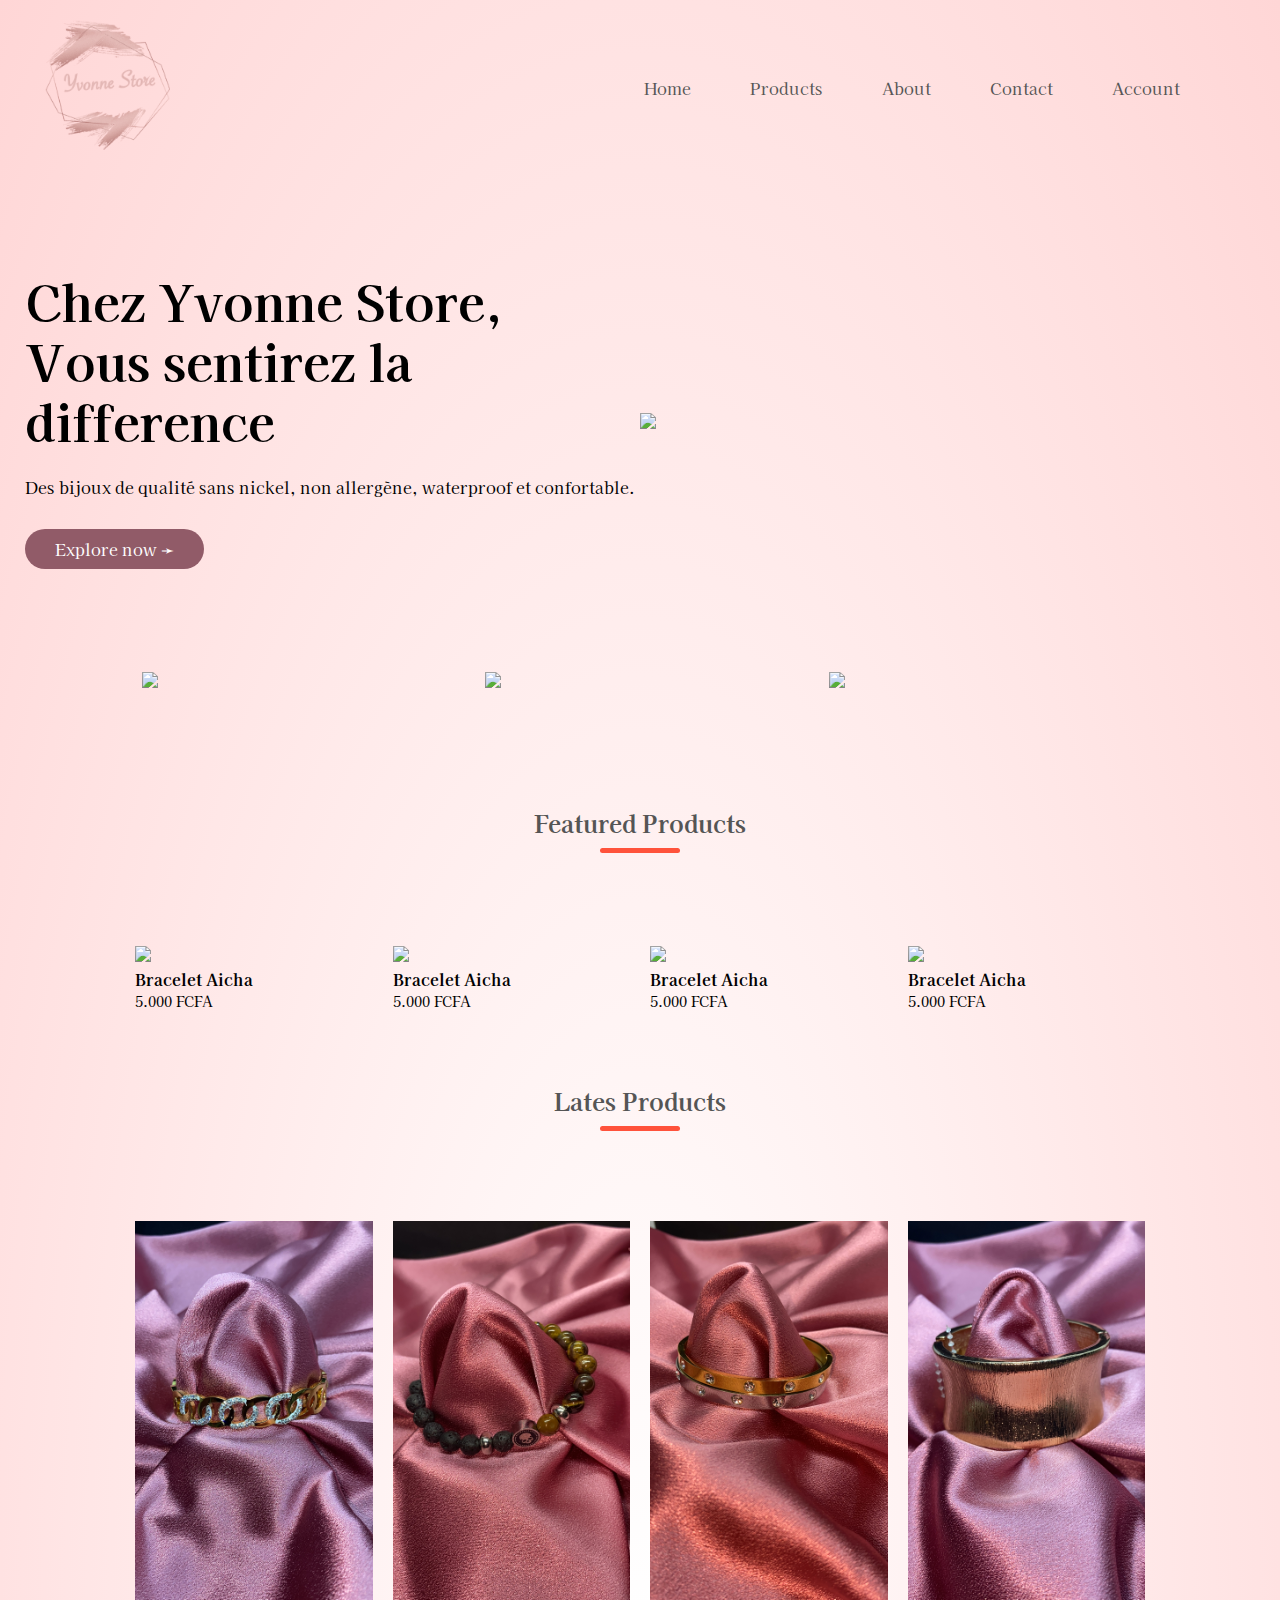
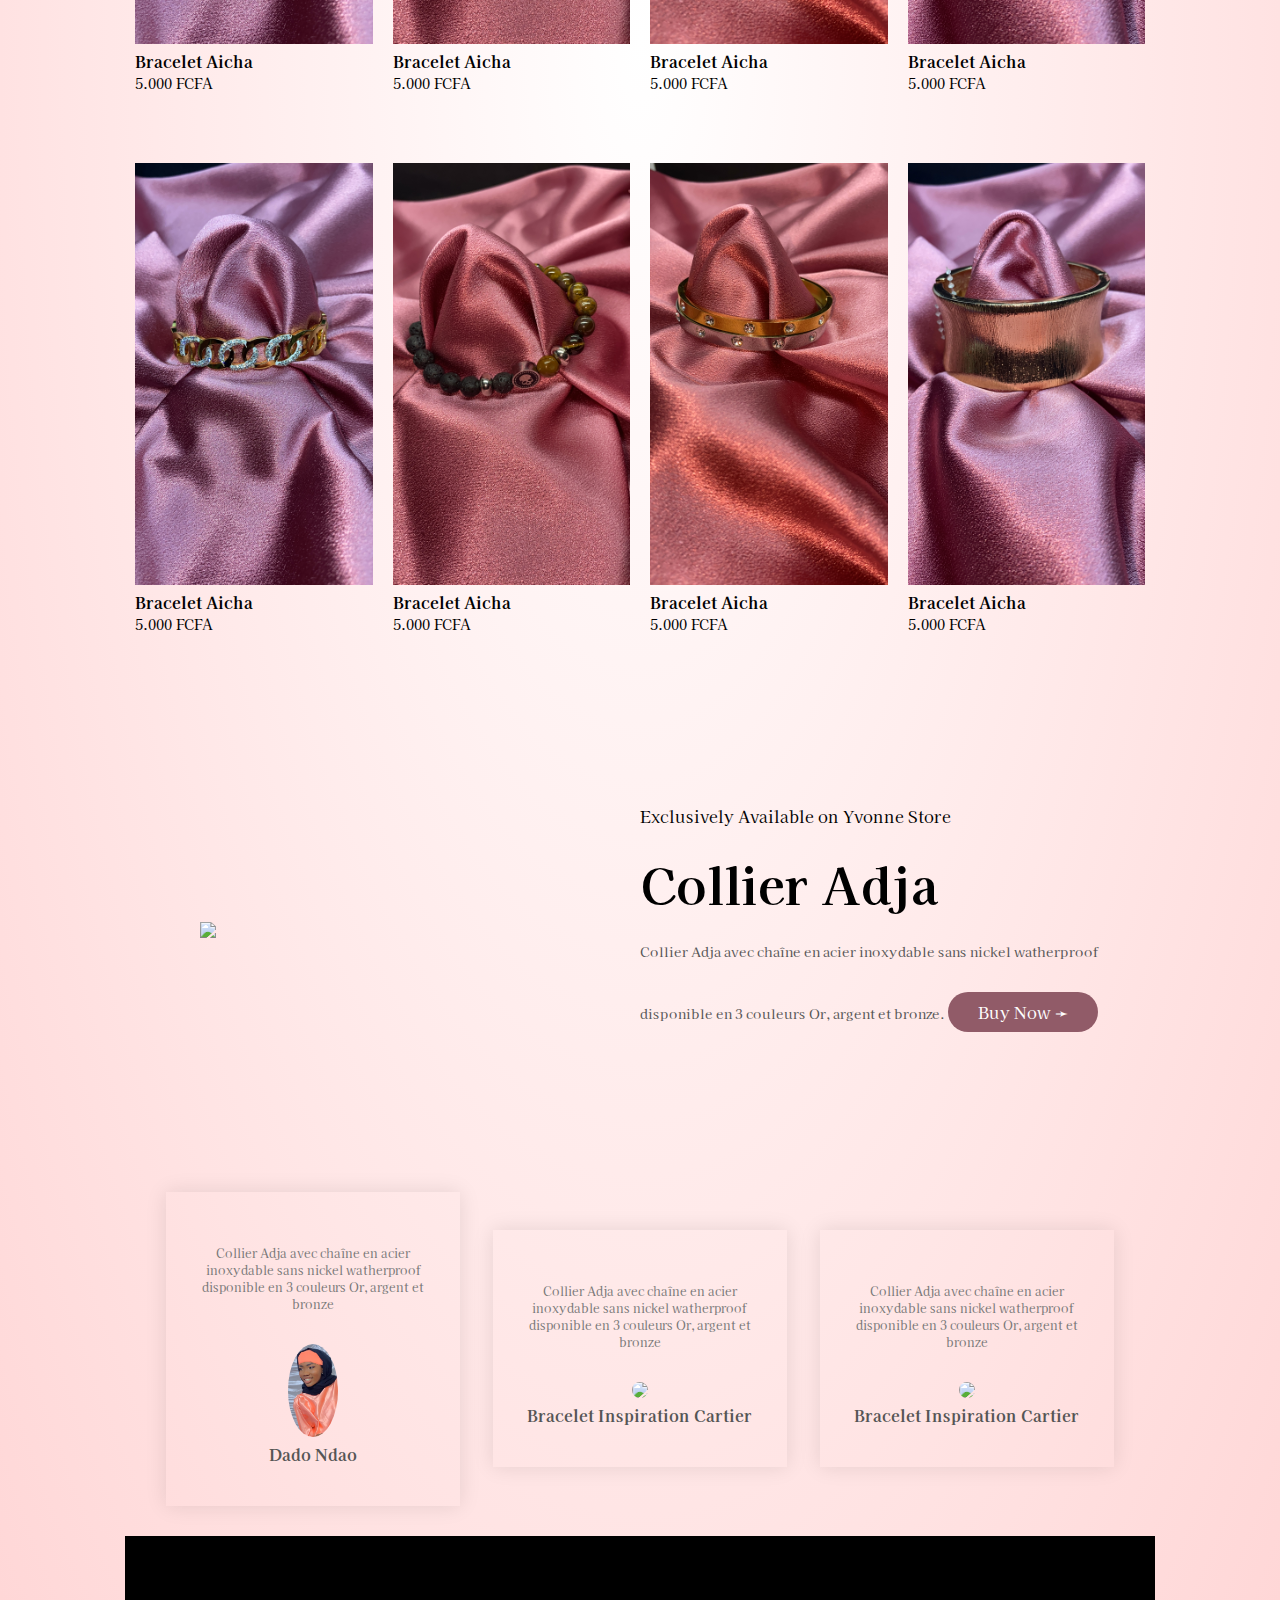
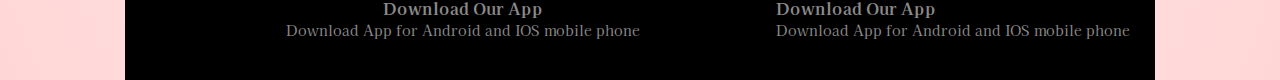
==== accueil.html @ bbd40a41 "page d'acceuil" ====
<!DOCTYPE html>
<html lang="en">
<head>
    <meta charset="UTF-8">
    <meta http-equiv="X-UA-Compatible" content="IE=edge">
    <meta name="viewport" content="width=device-width, initial-scale=1.0">
    <meta name="referrer" content="strict-origin" />
    <title>Yvonne Store</title>
    <link rel="stylesheet" href="style.css">
    <link rel="preconnect" href="https://fonts.googleapis.com">
    <link rel="preconnect" href="https://fonts.gstatic.com" crossorigin>
    <link href="https://fonts.googleapis.com/css2?family=Kaisei+HarunoUmi:wght@400;500;700&display=swap" rel="stylesheet">
    <link rel="stylesheet" href="https://cdn.jsdelivr.net/npm/@fortawesome/fontawesome-free@5.15.4/css/fontawesome.min.css" integrity="sha384-jLKHWM3JRmfMU0A5x5AkjWkw/EYfGUAGagvnfryNV3F9VqM98XiIH7VBGVoxVSc7" crossorigin="anonymous"> 
    
</head>
<body>
    <div class="header">
    <div class="container">
        <div class="navbar">
            <div class="logo">
                <img src="images/logo.png" width="125px">
            </div>
            <nav>
                <ul>
                    <li><a href="">Home</a></li>
                    <li><a href="">Products</a></li>
                    <li><a href="">About</a></li>
                    <li><a href="">Contact</a></li>
                    <li><a href="">Account</a></li>
                </ul>
            </nav>
        </div>
    <div class="row">
        <div class="col-2">
            <h1>Chez Yvonne Store, <br>Vous sentirez la difference</h1>
            <p>Des bijoux de qualité sans nickel, non allergène, waterproof et confortable.</p>
            <a href="" class="btn">Explore now &#x279B;</a>
        </div>
        <div class="col-2">
        <img src="images/ image1.png">
        </div>
    </div>
    </div>
</div>
   <!------- Featured Categories ----->
<div class="categories">
    <div class="small-container">
        <div class="row">
            <div class="col-3">
                <img src="images/article01.png">
            </div>
            <div class="col-3">
                <img src="images/article07.png">
            </div>
             <div class="col-3">
                <img src="images/article04.png">
            </div>
        </div>
    </div>
</div>
 <!------- Featured Products ----->
 <div class="small-container">
     <h2 class="title">Featured Products</h2>
     <div class="row">
         <div class="col-4">
             <img src="images/article09.png">
             <h4>Bracelet Aicha</h4>
             <div class="rating">
                <i class="fa fa-star" aria-hidden="true"></i>
                <i class="fa fa-star" aria-hidden="true"></i>
                <i class="fa fa-star" aria-hidden="true"></i>
                <i class="fa fa-star" aria-hidden="true"></i>
                <i class="fa fa-star" aria-hidden="true"></i> 
             </div>
             <p>5.000 FCFA </p>
         </div>
         <div class="col-4">
            <img src="images/article05.png">
            <h4>Bracelet Aicha</h4>
            <div class="rating">
               <i class="fa fa-star" aria-hidden="true"></i>
               <i class="fa fa-star" aria-hidden="true"></i>
               <i class="fa fa-star" aria-hidden="true"></i>
               <i class="fa fa-star" aria-hidden="true"></i>
               <i class="fa fa-star" aria-hidden="true"></i> 
            </div>
            <p>5.000 FCFA </p>
        </div>
        <div class="col-4">
            <img src="images/article6.png">
            <h4>Bracelet Aicha</h4>
            <div class="rating">
               <i class="fa fa-star" aria-hidden="true"></i>
               <i class="fa fa-star" aria-hidden="true"></i>
               <i class="fa fa-star" aria-hidden="true"></i>
               <i class="fa fa-star" aria-hidden="true"></i>
               <i class="fa fa-star" aria-hidden="true"></i> 
            </div>
            <p>5.000 FCFA </p>
        </div>
        <div class="col-4">
            <img src="images/article03.png">
            <h4>Bracelet Aicha</h4>
            <div class="rating">
               <i class="fa fa-star" aria-hidden="true"></i>
               <i class="fa fa-star" aria-hidden="true"></i>
               <i class="fa fa-star" aria-hidden="true"></i>
               <i class="fa fa-star" aria-hidden="true"></i>
               <i class="fa fa-star" aria-hidden="true"></i> 
            </div>
            <p>5.000 FCFA </p>
        </div>
     </div>
     <h2 class="title">Lates Products</h2>
     <div class="row">
        <div class="col-4">
            <img src="images/article2.jpeg">
            <h4>Bracelet Aicha</h4>
            <div class="rating">
               <i class="fa fa-star" aria-hidden="true"></i>
               <i class="fa fa-star" aria-hidden="true"></i>
               <i class="fa fa-star" aria-hidden="true"></i>
               <i class="fa fa-star" aria-hidden="true"></i>
               <i class="fa fa-star" aria-hidden="true"></i> 
            </div>
            <p>5.000 FCFA </p>
        </div>
        <div class="col-4">
           <img src="images/article10.JPG">
           <h4>Bracelet Aicha</h4>
           <div class="rating">
              <i class="fa fa-star" aria-hidden="true"></i>
              <i class="fa fa-star" aria-hidden="true"></i>
              <i class="fa fa-star" aria-hidden="true"></i>
              <i class="fa fa-star" aria-hidden="true"></i>
              <i class="fa fa-star" aria-hidden="true"></i> 
           </div>
           <p>5.000 FCFA </p>
       </div>
       <div class="col-4">
           <img src="images/article12.JPG">
           <h4>Bracelet Aicha</h4>
           <div class="rating">
              <i class="fa fa-star" aria-hidden="true"></i>
              <i class="fa fa-star" aria-hidden="true"></i>
              <i class="fa fa-star" aria-hidden="true"></i>
              <i class="fa fa-star" aria-hidden="true"></i>
              <i class="fa fa-star" aria-hidden="true"></i> 
           </div>
           <p>5.000 FCFA </p>
       </div>
       <div class="col-4">
           <img src="images/article13.JPG">
           <h4>Bracelet Aicha</h4>
           <div class="rating">
              <i class="fa fa-star" aria-hidden="true"></i>
              <i class="fa fa-star" aria-hidden="true"></i>
              <i class="fa fa-star" aria-hidden="true"></i>
              <i class="fa fa-star" aria-hidden="true"></i>
              <i class="fa fa-star" aria-hidden="true"></i> 
           </div>
           <p>5.000 FCFA </p>
       </div>
       <div class="row">
        <div class="col-4">
            <img src="images/article2.jpeg">
            <h4>Bracelet Aicha</h4>
            <div class="rating">
               <i class="fa fa-star" aria-hidden="true"></i>
               <i class="fa fa-star" aria-hidden="true"></i>
               <i class="fa fa-star" aria-hidden="true"></i>
               <i class="fa fa-star" aria-hidden="true"></i>
               <i class="fa fa-star" aria-hidden="true"></i> 
            </div>
            <p>5.000 FCFA </p>
        </div>
        <div class="col-4">
           <img src="images/article10.JPG">
           <h4>Bracelet Aicha</h4>
           <div class="rating">
              <i class="fa fa-star" aria-hidden="true"></i>
              <i class="fa fa-star" aria-hidden="true"></i>
              <i class="fa fa-star" aria-hidden="true"></i>
              <i class="fa fa-star" aria-hidden="true"></i>
              <i class="fa fa-star" aria-hidden="true"></i> 
           </div>
           <p>5.000 FCFA </p>
       </div>
       <div class="col-4">
           <img src="images/article12.JPG">
           <h4>Bracelet Aicha</h4>
           <div class="rating">
              <i class="fa fa-star" aria-hidden="true"></i>
              <i class="fa fa-star" aria-hidden="true"></i>
              <i class="fa fa-star" aria-hidden="true"></i>
              <i class="fa fa-star" aria-hidden="true"></i>
              <i class="fa fa-star" aria-hidden="true"></i> 
           </div>
           <p>5.000 FCFA </p>
       </div>
       <div class="col-4">
           <img src="images/article13.JPG">
           <h4>Bracelet Aicha</h4>
           <div class="rating">
              <i class="fa fa-star" aria-hidden="true"></i>
              <i class="fa fa-star" aria-hidden="true"></i>
              <i class="fa fa-star" aria-hidden="true"></i>
              <i class="fa fa-star" aria-hidden="true"></i>
              <i class="fa fa-star" aria-hidden="true"></i> 
           </div>
           <p>5.000 FCFA </p>
       </div>
 </div>
 <!-------------------offer------------------>
 <div class="offer">
     <div class="small-container">
         <div class="row">
             <div class="col-2">
                 <img src="images/article01.png" class="offer-img">
             </div>
             <div class="col-2">
                 <p>Exclusively Available on Yvonne Store</p>
                 <h1>Collier Adja</h1>
                 <small>
                    Collier Adja avec chaîne en acier inoxydable sans
                    nickel watherproof disponible en 3 couleurs Or, argent et bronze.</small>
                 <a href="" class="btn">Buy Now &#x279B; </a>
             </div>
          </div>
     </div>
 </div>

 <!-------------------testimonial------------------>

 <div class="testimonial">
     <div class="small-container">
         <div class="row">
             <div class="col-3">
                <i class="fa fa-star" aria-hidden="true"></i>
                 <p>
                    Collier Adja avec chaîne en acier inoxydable sans
                    nickel watherproof disponible en 3 couleurs Or, argent et bronze  
                 </p>
                 <div class="rating">
                    <i class="fa fa-star" aria-hidden="true"></i>
                    <i class="fa fa-star" aria-hidden="true"></i>
                    <i class="fa fa-star" aria-hidden="true"></i>
                    <i class="fa fa-star" aria-hidden="true"></i>
                    <i class="fa fa-star" aria-hidden="true"></i> 
                 </div>
                 <img src="images/profile.jpg">
                 <h3>Dado Ndao</h3>

             </div>
             <div class="col-3">
                <i class="fa fa-star" aria-hidden="true"></i>
                 <p>
                    Collier Adja avec chaîne en acier inoxydable sans
                    nickel watherproof disponible en 3 couleurs Or, argent et bronze  
                 </p>
                 <div class="rating">
                    <i class="fa fa-star" aria-hidden="true"></i>
                    <i class="fa fa-star" aria-hidden="true"></i>
                    <i class="fa fa-star" aria-hidden="true"></i>
                    <i class="fa fa-star" aria-hidden="true"></i>
                    <i class="fa fa-star" aria-hidden="true"></i> 
                 </div>
                 <img src="images/article01.png">
                 <h3>Bracelet Inspiration Cartier</h3>

             </div>
             <div class="col-3">
                <i class="fa fa-star" aria-hidden="true"></i>
                 <p>
                    Collier Adja avec chaîne en acier inoxydable sans
                    nickel watherproof disponible en 3 couleurs Or, argent et bronze  
                 </p>
                 <div class="rating">
                    <i class="fa fa-star" aria-hidden="true"></i>
                    <i class="fa fa-star" aria-hidden="true"></i>
                    <i class="fa fa-star" aria-hidden="true"></i>
                    <i class="fa fa-star" aria-hidden="true"></i>
                    <i class="fa fa-star" aria-hidden="true"></i> 
                 </div>
                 <img src="images/article01.png">
                 <h3>Bracelet Inspiration Cartier</h3>
             </div>
         </div>
     </div>
 </div>
 <!--
 <div class="brands">
     <div class="small-container">
         <div class="row">
             <div class="col-5">
                 <img src="images/logo.png">
             </div>
             <div class="col-5">
                <img src="images/logo.png">
            </div>
            <div class="col-5">
                <img src="images/logo.png">
            </div>
         </div>
     </div>
     -->
 </div>
 <!------------------Footer------->
<div class="footer">
    <div class="container">
        <div class="row">
            <div class="footer-col-1">
                <h3>Download Our App </h3>
                <p>Download App for Android and IOS mobile phone</p>
            </div>
            <div class="footer-col-2">
                <h3>Download Our App </h3>
                <p>Download App for Android and IOS mobile phone</p>
            </div>
        </div>
    </div>
</div>
</body> 
</html>
---- style.css ----
*{
    margin: 0;
    padding: 0;
    box-sizing: border-box;
}
.navbar{
    display: flex;
    align-items: center;
    padding: 20px;
    margin: auto;
}
body{
    background: radial-gradient(#fff, #ffd6d6);
    font-family: 'Kaisei HarunoUmi', serif;

}
nav{
    flex: 1;
    text-align: right;
}
nav ul{
    display: inline-block;
    list-style-type: none;
}
nav ul li {
    display: inline-block;
    margin-right: 55px;
}
a{
    text-decoration: none;
    color: #555;
}
.container{
    max-width: 1300px;
    margin: auto;
    padding-left: 25px;
    padding-right: 25px;
}
.row{
    display: flex;
    align-items: center;
    flex-wrap: wrap;
    justify-content: space-around;
}
.col-2{
    flex-basis: 50%;
    min-width: 300px;
}
.col-2 img{
    max-width: 100%;
    padding: 0 0;
}
.col-2 h1{
    font-size: 50px;
    line-height: 60px;
    margin: 25px 0;
}
.btn{
    display: inline-block;
    background: #915b68;
    color: #fff;
    padding: 8px 30px;
    margin: 30px 0;
    border-radius: 30px;
    transition: b 0.5s;
}
.btn:hover{
    background: black;
}
.header{
}
.header .row{
    margin-top: 70px;

}
.categories{
    margin: 70px 0;
}
.col-3{
    flex-basis: 30%;
    min-width: 250px;
    margin-bottom: 30px;
}
.col-3 img {
    width: 100%;
}
.small-container{
    max-width:1080px ;
    margin: auto;
    padding-left: 25px;
    padding-right: 25px;
}
.col-4{
    flex-basis: 25%;
    padding: 10px;
    min-width: 200px;
    margin-bottom: 50px;
    transition: transform 0.5s;
}
.col-4 img{
    width: 100%;
}
.title{
    text-align: center;
    margin: 0 auto 80px;
    position: relative;
    line-height: 60px; 
    color: #555;
}
.title::after{
    content: '';
    background: #ff523b;
    width: 80px;
    height: 5px;
    border-radius: 5px;
    position: absolute;
    bottom: 0;
    left: 50%;
    transform: translateX(-50%);
}
.h4{
    color: #555;
    font-weight: normal;
}
.col-4 p{
font-size: 14px;
}
.rating .fa{
    color: #ff523b;

}
.col-4:hover{
transform: translateY(-5px);
}
.offer{
    
    margin-top: 80px;
    padding: 30px 0;
}
.col-2 .offer-img {
    padding: 50px;
}
small{
    color: #555;
}
.testimonial{
    padding-top: 100px;
}
.testimonial .col-3{
    text-align: center;
    padding: 40px 20px;
    box-shadow: 0 0 20px 0px rgba(0, 0, 0, 0.1);
    cursor: pointer;
    transition: transform 0.5s;
}
.testimonial .col-3 img{
    width: 50px;
    margin-top: 20px;
    border-radius: 50%;
}
.testimonial .col-3:hover{
    transform: translateY(-10px);
}
.fa.fa-quote-left{
    font-size: 34px;
    color: #ff523b;
}
.col-3 p{
    font-size: 12px;
    margin: 12px 0;
    color: #777;
}
.testimonial .col-3 h3{
    font-weight: 600;
    color: #555;
    font-size: 16px;
}
.brands{
    margin: 100px auto;
}
.col-5{
    width: 160px;
}
.col-5 img{
    width: 100%;
    cursor: pointer;
    filter: grayscale(100%);
}
.col-5 img:hover{
    filter: grayscale(0);
}
.footer{
    background: #000;
    color: #8a8a8a;
    font-size: 14px;
    padding: 60px 0 20px;
}
.footer p{
    color: #8a8a8a;

}
footer h3{
    color: #fff;
    margin-bottom: 20px;
}
.footer-col-1, .footer-col-2 , .footer-col-3 ,.footer-col-4{
    min-width: 250px;
    margin-bottom: 20px;
}
.footer-col-1{
    flex: 30%;
    text-align: center;
}
.footer-col-2 img{
    width: 180px;
    margin-bottom: 20px;
}
.footer-col-3, .footer-col-4{
    flex-basis: 12%;
    text-align: center;
}
ul{
    list-style-type: none;
}
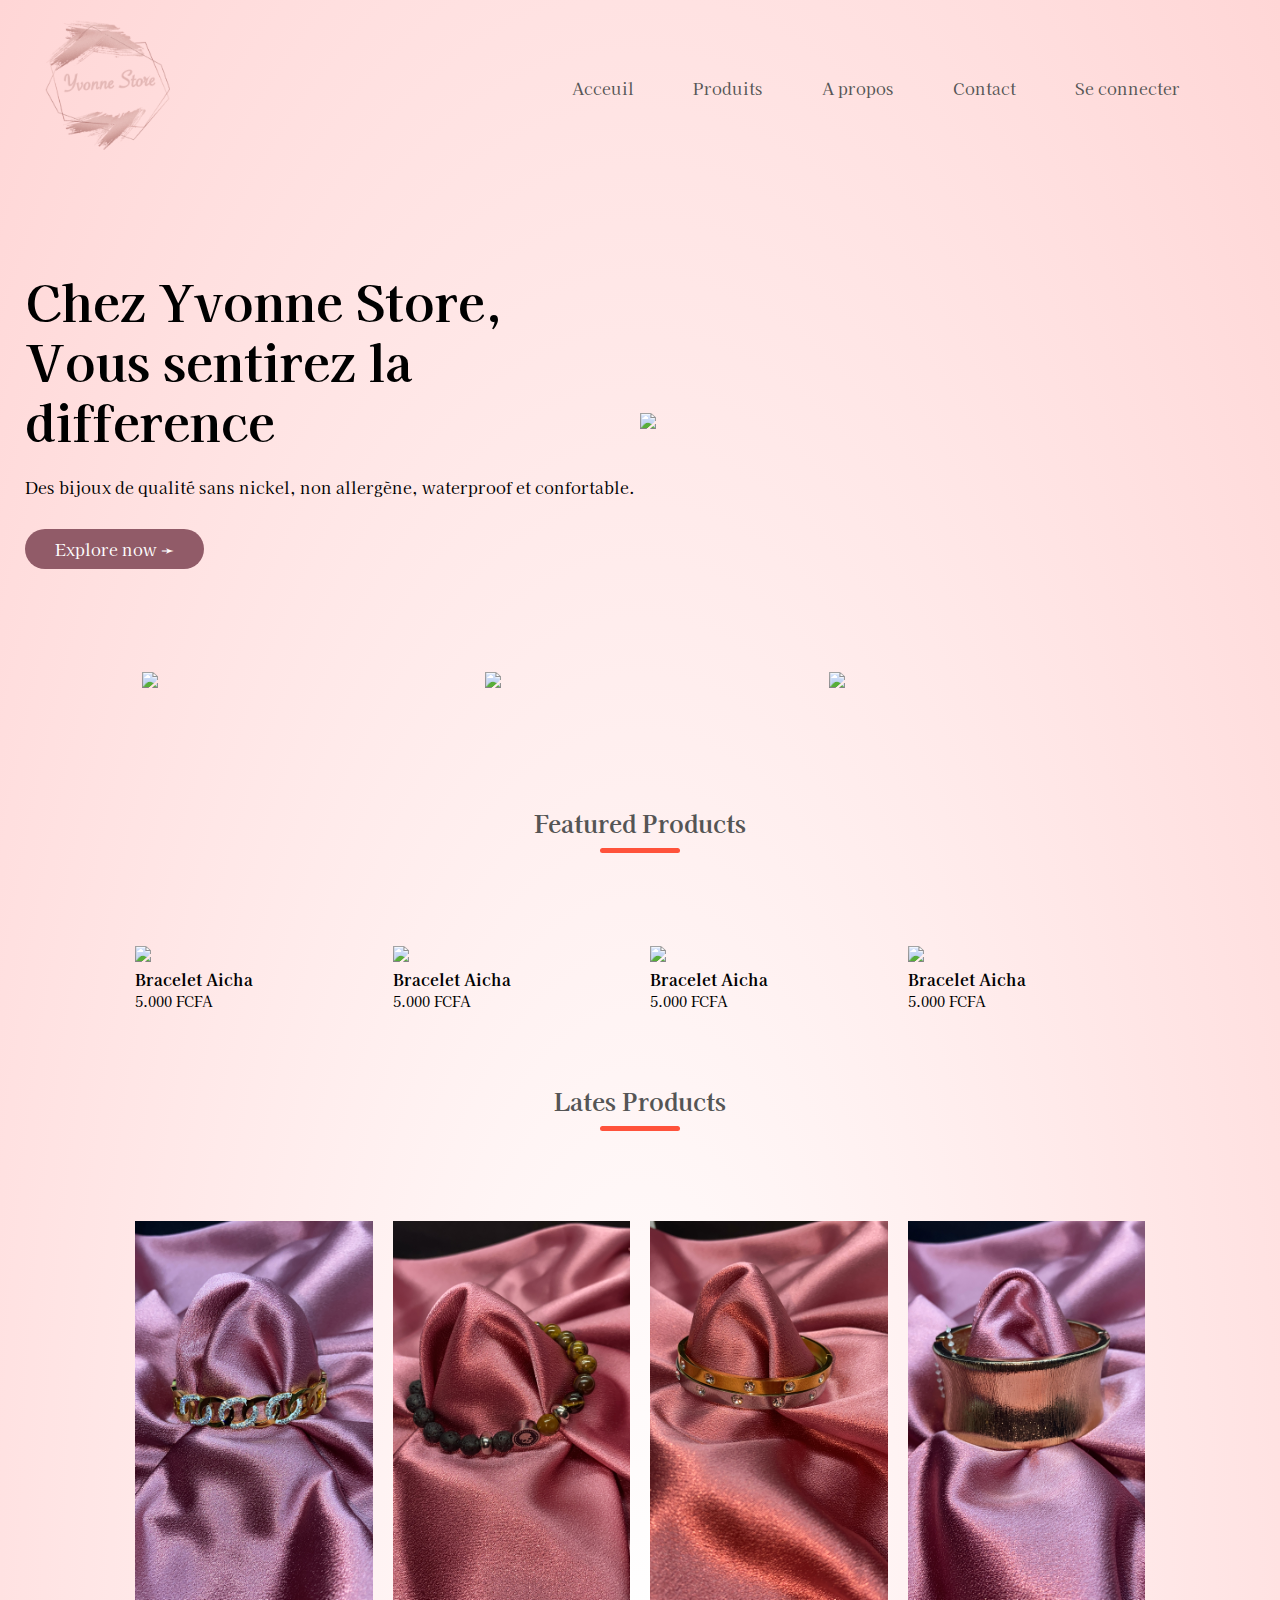
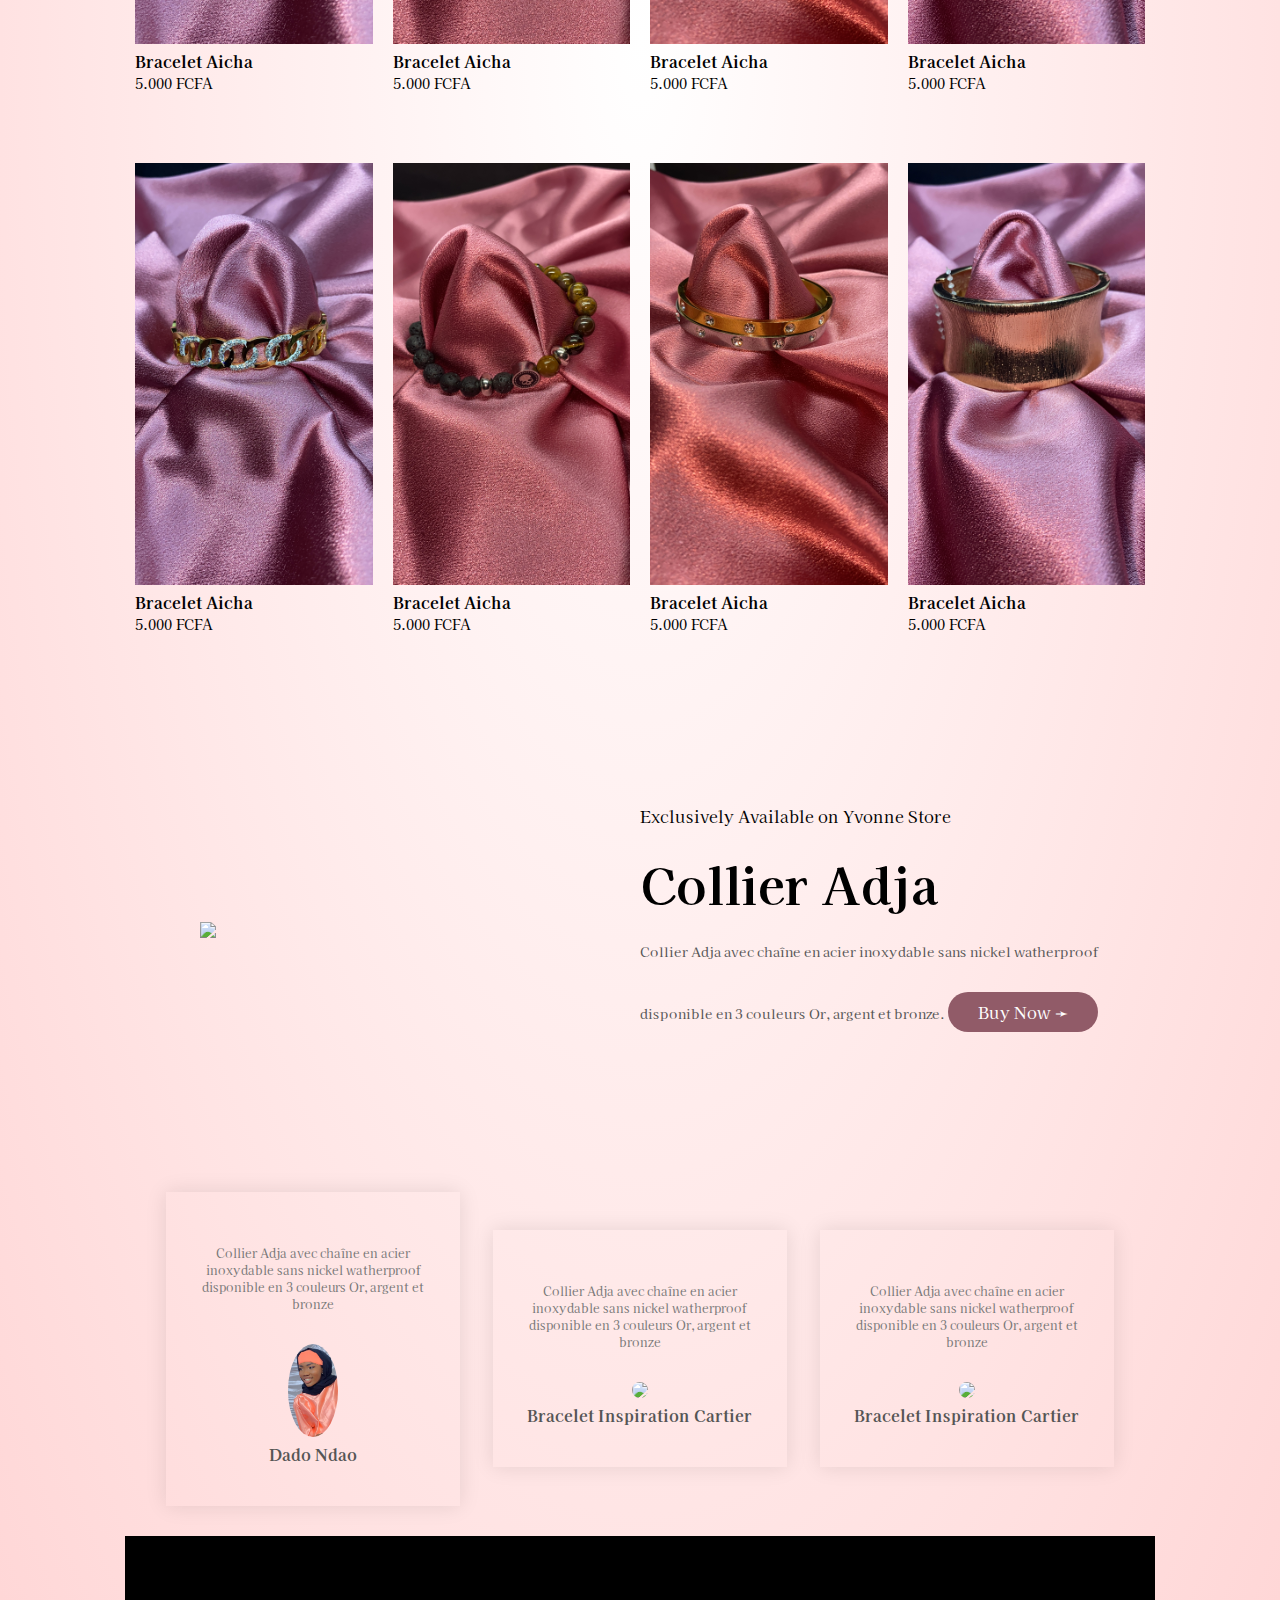
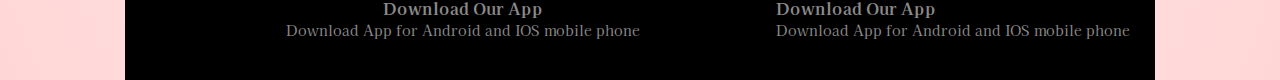
==== commit a6f69414: "login" ====
--- a/accueil.html
+++ b/accueil.html
@@ -10,8 +10,9 @@
     <link rel="preconnect" href="https://fonts.googleapis.com">
     <link rel="preconnect" href="https://fonts.gstatic.com" crossorigin>
     <link href="https://fonts.googleapis.com/css2?family=Kaisei+HarunoUmi:wght@400;500;700&display=swap" rel="stylesheet">
-    <link rel="stylesheet" href="https://cdn.jsdelivr.net/npm/@fortawesome/fontawesome-free@5.15.4/css/fontawesome.min.css" integrity="sha384-jLKHWM3JRmfMU0A5x5AkjWkw/EYfGUAGagvnfryNV3F9VqM98XiIH7VBGVoxVSc7" crossorigin="anonymous"> 
-    
+    <link rel="stylesheet" href="https://cdn.jsdelivr.net/npm/@fortawesome/fontawesome-free@5.15.4/css/fontawesome.min.css" integrity="sha384-jLKHWM3JRmfMU0A5x5AkjWkw/EYfGUAGagvnfryNV3F9VqM98XiIH7VBGVoxVSc7" crossorigin="anonymous">
+	<script src="https://kit.fontawesome.com/63413fa460.js" crossorigin="anonymous"></script>
+
 </head>
 <body>
     <div class="header">
@@ -22,11 +23,11 @@
             </div>
             <nav>
                 <ul>
-                    <li><a href="">Home</a></li>
-                    <li><a href="">Products</a></li>
-                    <li><a href="">About</a></li>
+                    <li><a href="">Acceuil</a></li>
+                    <li><a href="">Produits</a></li>
+                    <li><a href="">A propos</a></li>
                     <li><a href="">Contact</a></li>
-                    <li><a href="">Account</a></li>
+                    <li><a href="index.html">Se connecter</a></li>
                 </ul>
             </nav>
         </div>
@@ -70,7 +71,7 @@
                 <i class="fa fa-star" aria-hidden="true"></i>
                 <i class="fa fa-star" aria-hidden="true"></i>
                 <i class="fa fa-star" aria-hidden="true"></i>
-                <i class="fa fa-star" aria-hidden="true"></i> 
+                <i class="fa fa-star" aria-hidden="true"></i>
              </div>
              <p>5.000 FCFA </p>
          </div>
@@ -82,7 +83,7 @@
                <i class="fa fa-star" aria-hidden="true"></i>
                <i class="fa fa-star" aria-hidden="true"></i>
                <i class="fa fa-star" aria-hidden="true"></i>
-               <i class="fa fa-star" aria-hidden="true"></i> 
+               <i class="fa fa-star" aria-hidden="true"></i>
             </div>
             <p>5.000 FCFA </p>
         </div>
@@ -94,7 +95,7 @@
                <i class="fa fa-star" aria-hidden="true"></i>
                <i class="fa fa-star" aria-hidden="true"></i>
                <i class="fa fa-star" aria-hidden="true"></i>
-               <i class="fa fa-star" aria-hidden="true"></i> 
+               <i class="fa fa-star" aria-hidden="true"></i>
             </div>
             <p>5.000 FCFA </p>
         </div>
@@ -106,7 +107,7 @@
                <i class="fa fa-star" aria-hidden="true"></i>
                <i class="fa fa-star" aria-hidden="true"></i>
                <i class="fa fa-star" aria-hidden="true"></i>
-               <i class="fa fa-star" aria-hidden="true"></i> 
+               <i class="fa fa-star" aria-hidden="true"></i>
             </div>
             <p>5.000 FCFA </p>
         </div>
@@ -121,7 +122,7 @@
                <i class="fa fa-star" aria-hidden="true"></i>
                <i class="fa fa-star" aria-hidden="true"></i>
                <i class="fa fa-star" aria-hidden="true"></i>
-               <i class="fa fa-star" aria-hidden="true"></i> 
+               <i class="fa fa-star" aria-hidden="true"></i>
             </div>
             <p>5.000 FCFA </p>
         </div>
@@ -133,7 +134,7 @@
               <i class="fa fa-star" aria-hidden="true"></i>
               <i class="fa fa-star" aria-hidden="true"></i>
               <i class="fa fa-star" aria-hidden="true"></i>
-              <i class="fa fa-star" aria-hidden="true"></i> 
+              <i class="fa fa-star" aria-hidden="true"></i>
            </div>
            <p>5.000 FCFA </p>
        </div>
@@ -145,7 +146,7 @@
               <i class="fa fa-star" aria-hidden="true"></i>
               <i class="fa fa-star" aria-hidden="true"></i>
               <i class="fa fa-star" aria-hidden="true"></i>
-              <i class="fa fa-star" aria-hidden="true"></i> 
+              <i class="fa fa-star" aria-hidden="true"></i>
            </div>
            <p>5.000 FCFA </p>
        </div>
@@ -157,7 +158,7 @@
               <i class="fa fa-star" aria-hidden="true"></i>
               <i class="fa fa-star" aria-hidden="true"></i>
               <i class="fa fa-star" aria-hidden="true"></i>
-              <i class="fa fa-star" aria-hidden="true"></i> 
+              <i class="fa fa-star" aria-hidden="true"></i>
            </div>
            <p>5.000 FCFA </p>
        </div>
@@ -170,7 +171,7 @@
                <i class="fa fa-star" aria-hidden="true"></i>
                <i class="fa fa-star" aria-hidden="true"></i>
                <i class="fa fa-star" aria-hidden="true"></i>
-               <i class="fa fa-star" aria-hidden="true"></i> 
+               <i class="fa fa-star" aria-hidden="true"></i>
             </div>
             <p>5.000 FCFA </p>
         </div>
@@ -182,7 +183,7 @@
               <i class="fa fa-star" aria-hidden="true"></i>
               <i class="fa fa-star" aria-hidden="true"></i>
               <i class="fa fa-star" aria-hidden="true"></i>
-              <i class="fa fa-star" aria-hidden="true"></i> 
+              <i class="fa fa-star" aria-hidden="true"></i>
            </div>
            <p>5.000 FCFA </p>
        </div>
@@ -194,7 +195,7 @@
               <i class="fa fa-star" aria-hidden="true"></i>
               <i class="fa fa-star" aria-hidden="true"></i>
               <i class="fa fa-star" aria-hidden="true"></i>
-              <i class="fa fa-star" aria-hidden="true"></i> 
+              <i class="fa fa-star" aria-hidden="true"></i>
            </div>
            <p>5.000 FCFA </p>
        </div>
@@ -206,7 +207,7 @@
               <i class="fa fa-star" aria-hidden="true"></i>
               <i class="fa fa-star" aria-hidden="true"></i>
               <i class="fa fa-star" aria-hidden="true"></i>
-              <i class="fa fa-star" aria-hidden="true"></i> 
+              <i class="fa fa-star" aria-hidden="true"></i>
            </div>
            <p>5.000 FCFA </p>
        </div>
@@ -239,14 +240,14 @@
                 <i class="fa fa-star" aria-hidden="true"></i>
                  <p>
                     Collier Adja avec chaîne en acier inoxydable sans
-                    nickel watherproof disponible en 3 couleurs Or, argent et bronze  
+                    nickel watherproof disponible en 3 couleurs Or, argent et bronze
                  </p>
                  <div class="rating">
                     <i class="fa fa-star" aria-hidden="true"></i>
                     <i class="fa fa-star" aria-hidden="true"></i>
                     <i class="fa fa-star" aria-hidden="true"></i>
                     <i class="fa fa-star" aria-hidden="true"></i>
-                    <i class="fa fa-star" aria-hidden="true"></i> 
+                    <i class="fa fa-star" aria-hidden="true"></i>
                  </div>
                  <img src="images/profile.jpg">
                  <h3>Dado Ndao</h3>
@@ -256,14 +257,14 @@
                 <i class="fa fa-star" aria-hidden="true"></i>
                  <p>
                     Collier Adja avec chaîne en acier inoxydable sans
-                    nickel watherproof disponible en 3 couleurs Or, argent et bronze  
+                    nickel watherproof disponible en 3 couleurs Or, argent et bronze
                  </p>
                  <div class="rating">
                     <i class="fa fa-star" aria-hidden="true"></i>
                     <i class="fa fa-star" aria-hidden="true"></i>
                     <i class="fa fa-star" aria-hidden="true"></i>
                     <i class="fa fa-star" aria-hidden="true"></i>
-                    <i class="fa fa-star" aria-hidden="true"></i> 
+                    <i class="fa fa-star" aria-hidden="true"></i>
                  </div>
                  <img src="images/article01.png">
                  <h3>Bracelet Inspiration Cartier</h3>
@@ -273,14 +274,14 @@
                 <i class="fa fa-star" aria-hidden="true"></i>
                  <p>
                     Collier Adja avec chaîne en acier inoxydable sans
-                    nickel watherproof disponible en 3 couleurs Or, argent et bronze  
+                    nickel watherproof disponible en 3 couleurs Or, argent et bronze
                  </p>
                  <div class="rating">
                     <i class="fa fa-star" aria-hidden="true"></i>
                     <i class="fa fa-star" aria-hidden="true"></i>
                     <i class="fa fa-star" aria-hidden="true"></i>
                     <i class="fa fa-star" aria-hidden="true"></i>
-                    <i class="fa fa-star" aria-hidden="true"></i> 
+                    <i class="fa fa-star" aria-hidden="true"></i>
                  </div>
                  <img src="images/article01.png">
                  <h3>Bracelet Inspiration Cartier</h3>
@@ -320,5 +321,5 @@
         </div>
     </div>
 </div>
-</body> 
-</html>+</body>
+</html>
--- a/style.css
+++ b/style.css
@@ -104,7 +104,7 @@
     text-align: center;
     margin: 0 auto 80px;
     position: relative;
-    line-height: 60px; 
+    line-height: 60px;
     color: #555;
 }
 .title::after{
@@ -133,7 +133,7 @@
 transform: translateY(-5px);
 }
 .offer{
-    
+
     margin-top: 80px;
     padding: 30px 0;
 }
@@ -222,3 +222,5 @@
 ul{
     list-style-type: none;
 }
+
+
